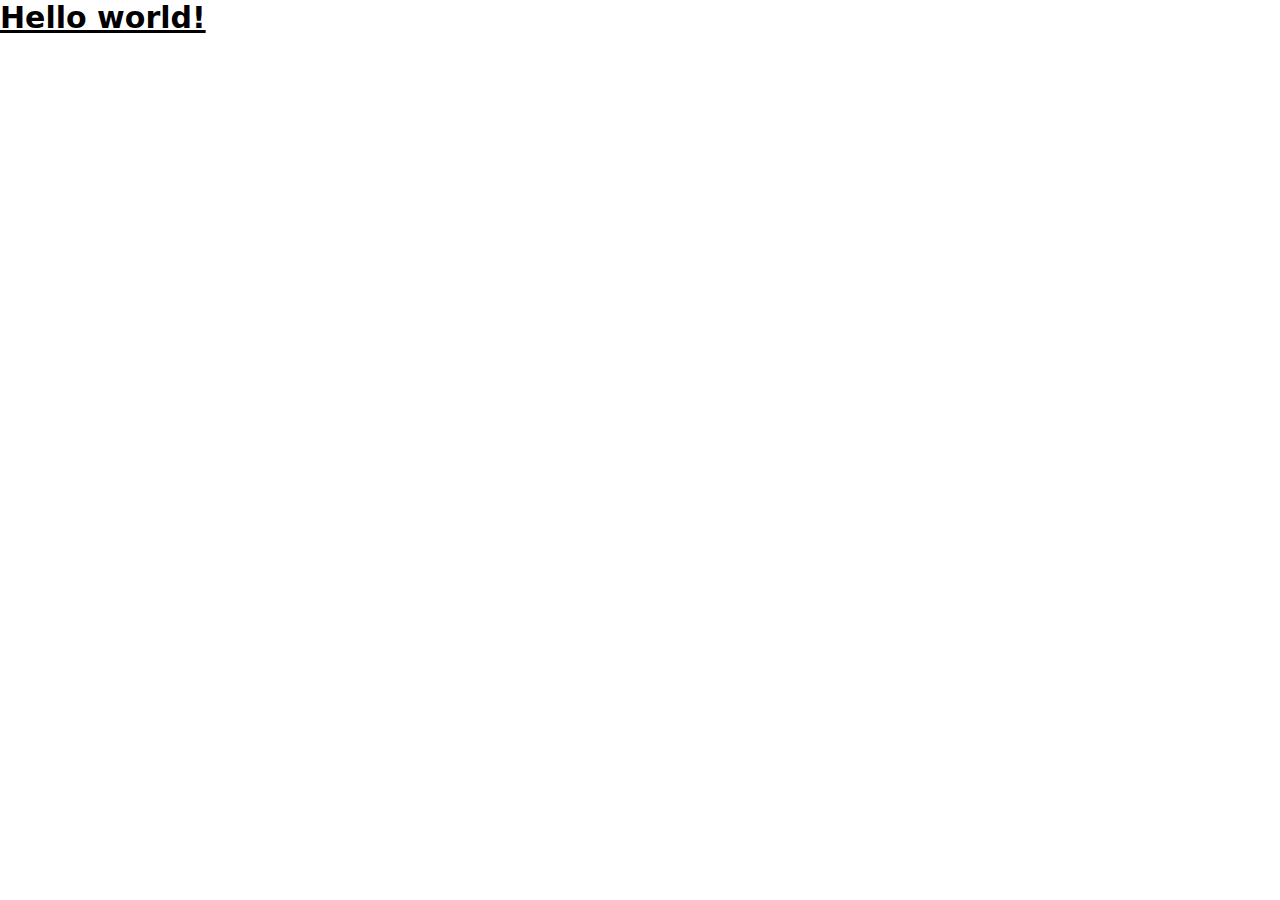
==== src/index.html @ def1df2e "tailwind configurado" ====
<!doctype html>
<html>
<head>
  <meta charset="UTF-8">
  <meta name="viewport" content="width=device-width, initial-scale=1.0">
  <link href="./output.css" rel="stylesheet">
</head>
<body>
  <h1 class="text-3xl font-bold underline">
    Hello world!
  </h1>
</body>
</html>
---- src/output.css ----
*, ::before, ::after {
  --tw-border-spacing-x: 0;
  --tw-border-spacing-y: 0;
  --tw-translate-x: 0;
  --tw-translate-y: 0;
  --tw-rotate: 0;
  --tw-skew-x: 0;
  --tw-skew-y: 0;
  --tw-scale-x: 1;
  --tw-scale-y: 1;
  --tw-pan-x:  ;
  --tw-pan-y:  ;
  --tw-pinch-zoom:  ;
  --tw-scroll-snap-strictness: proximity;
  --tw-gradient-from-position:  ;
  --tw-gradient-via-position:  ;
  --tw-gradient-to-position:  ;
  --tw-ordinal:  ;
  --tw-slashed-zero:  ;
  --tw-numeric-figure:  ;
  --tw-numeric-spacing:  ;
  --tw-numeric-fraction:  ;
  --tw-ring-inset:  ;
  --tw-ring-offset-width: 0px;
  --tw-ring-offset-color: #fff;
  --tw-ring-color: rgb(59 130 246 / 0.5);
  --tw-ring-offset-shadow: 0 0 #0000;
  --tw-ring-shadow: 0 0 #0000;
  --tw-shadow: 0 0 #0000;
  --tw-shadow-colored: 0 0 #0000;
  --tw-blur:  ;
  --tw-brightness:  ;
  --tw-contrast:  ;
  --tw-grayscale:  ;
  --tw-hue-rotate:  ;
  --tw-invert:  ;
  --tw-saturate:  ;
  --tw-sepia:  ;
  --tw-drop-shadow:  ;
  --tw-backdrop-blur:  ;
  --tw-backdrop-brightness:  ;
  --tw-backdrop-contrast:  ;
  --tw-backdrop-grayscale:  ;
  --tw-backdrop-hue-rotate:  ;
  --tw-backdrop-invert:  ;
  --tw-backdrop-opacity:  ;
  --tw-backdrop-saturate:  ;
  --tw-backdrop-sepia:  ;
  --tw-contain-size:  ;
  --tw-contain-layout:  ;
  --tw-contain-paint:  ;
  --tw-contain-style:  ;
}

::backdrop {
  --tw-border-spacing-x: 0;
  --tw-border-spacing-y: 0;
  --tw-translate-x: 0;
  --tw-translate-y: 0;
  --tw-rotate: 0;
  --tw-skew-x: 0;
  --tw-skew-y: 0;
  --tw-scale-x: 1;
  --tw-scale-y: 1;
  --tw-pan-x:  ;
  --tw-pan-y:  ;
  --tw-pinch-zoom:  ;
  --tw-scroll-snap-strictness: proximity;
  --tw-gradient-from-position:  ;
  --tw-gradient-via-position:  ;
  --tw-gradient-to-position:  ;
  --tw-ordinal:  ;
  --tw-slashed-zero:  ;
  --tw-numeric-figure:  ;
  --tw-numeric-spacing:  ;
  --tw-numeric-fraction:  ;
  --tw-ring-inset:  ;
  --tw-ring-offset-width: 0px;
  --tw-ring-offset-color: #fff;
  --tw-ring-color: rgb(59 130 246 / 0.5);
  --tw-ring-offset-shadow: 0 0 #0000;
  --tw-ring-shadow: 0 0 #0000;
  --tw-shadow: 0 0 #0000;
  --tw-shadow-colored: 0 0 #0000;
  --tw-blur:  ;
  --tw-brightness:  ;
  --tw-contrast:  ;
  --tw-grayscale:  ;
  --tw-hue-rotate:  ;
  --tw-invert:  ;
  --tw-saturate:  ;
  --tw-sepia:  ;
  --tw-drop-shadow:  ;
  --tw-backdrop-blur:  ;
  --tw-backdrop-brightness:  ;
  --tw-backdrop-contrast:  ;
  --tw-backdrop-grayscale:  ;
  --tw-backdrop-hue-rotate:  ;
  --tw-backdrop-invert:  ;
  --tw-backdrop-opacity:  ;
  --tw-backdrop-saturate:  ;
  --tw-backdrop-sepia:  ;
  --tw-contain-size:  ;
  --tw-contain-layout:  ;
  --tw-contain-paint:  ;
  --tw-contain-style:  ;
}

/*
! tailwindcss v3.4.13 | MIT License | https://tailwindcss.com
*/

/*
1. Prevent padding and border from affecting element width. (https://github.com/mozdevs/cssremedy/issues/4)
2. Allow adding a border to an element by just adding a border-width. (https://github.com/tailwindcss/tailwindcss/pull/116)
*/

*,
::before,
::after {
  box-sizing: border-box;
  /* 1 */
  border-width: 0;
  /* 2 */
  border-style: solid;
  /* 2 */
  border-color: #e5e7eb;
  /* 2 */
}

::before,
::after {
  --tw-content: '';
}

/*
1. Use a consistent sensible line-height in all browsers.
2. Prevent adjustments of font size after orientation changes in iOS.
3. Use a more readable tab size.
4. Use the user's configured `sans` font-family by default.
5. Use the user's configured `sans` font-feature-settings by default.
6. Use the user's configured `sans` font-variation-settings by default.
7. Disable tap highlights on iOS
*/

html,
:host {
  line-height: 1.5;
  /* 1 */
  -webkit-text-size-adjust: 100%;
  /* 2 */
  -moz-tab-size: 4;
  /* 3 */
  -o-tab-size: 4;
     tab-size: 4;
  /* 3 */
  font-family: ui-sans-serif, system-ui, sans-serif, "Apple Color Emoji", "Segoe UI Emoji", "Segoe UI Symbol", "Noto Color Emoji";
  /* 4 */
  font-feature-settings: normal;
  /* 5 */
  font-variation-settings: normal;
  /* 6 */
  -webkit-tap-highlight-color: transparent;
  /* 7 */
}

/*
1. Remove the margin in all browsers.
2. Inherit line-height from `html` so users can set them as a class directly on the `html` element.
*/

body {
  margin: 0;
  /* 1 */
  line-height: inherit;
  /* 2 */
}

/*
1. Add the correct height in Firefox.
2. Correct the inheritance of border color in Firefox. (https://bugzilla.mozilla.org/show_bug.cgi?id=190655)
3. Ensure horizontal rules are visible by default.
*/

hr {
  height: 0;
  /* 1 */
  color: inherit;
  /* 2 */
  border-top-width: 1px;
  /* 3 */
}

/*
Add the correct text decoration in Chrome, Edge, and Safari.
*/

abbr:where([title]) {
  -webkit-text-decoration: underline dotted;
          text-decoration: underline dotted;
}

/*
Remove the default font size and weight for headings.
*/

h1,
h2,
h3,
h4,
h5,
h6 {
  font-size: inherit;
  font-weight: inherit;
}

/*
Reset links to optimize for opt-in styling instead of opt-out.
*/

a {
  color: inherit;
  text-decoration: inherit;
}

/*
Add the correct font weight in Edge and Safari.
*/

b,
strong {
  font-weight: bolder;
}

/*
1. Use the user's configured `mono` font-family by default.
2. Use the user's configured `mono` font-feature-settings by default.
3. Use the user's configured `mono` font-variation-settings by default.
4. Correct the odd `em` font sizing in all browsers.
*/

code,
kbd,
samp,
pre {
  font-family: ui-monospace, SFMono-Regular, Menlo, Monaco, Consolas, "Liberation Mono", "Courier New", monospace;
  /* 1 */
  font-feature-settings: normal;
  /* 2 */
  font-variation-settings: normal;
  /* 3 */
  font-size: 1em;
  /* 4 */
}

/*
Add the correct font size in all browsers.
*/

small {
  font-size: 80%;
}

/*
Prevent `sub` and `sup` elements from affecting the line height in all browsers.
*/

sub,
sup {
  font-size: 75%;
  line-height: 0;
  position: relative;
  vertical-align: baseline;
}

sub {
  bottom: -0.25em;
}

sup {
  top: -0.5em;
}

/*
1. Remove text indentation from table contents in Chrome and Safari. (https://bugs.chromium.org/p/chromium/issues/detail?id=999088, https://bugs.webkit.org/show_bug.cgi?id=201297)
2. Correct table border color inheritance in all Chrome and Safari. (https://bugs.chromium.org/p/chromium/issues/detail?id=935729, https://bugs.webkit.org/show_bug.cgi?id=195016)
3. Remove gaps between table borders by default.
*/

table {
  text-indent: 0;
  /* 1 */
  border-color: inherit;
  /* 2 */
  border-collapse: collapse;
  /* 3 */
}

/*
1. Change the font styles in all browsers.
2. Remove the margin in Firefox and Safari.
3. Remove default padding in all browsers.
*/

button,
input,
optgroup,
select,
textarea {
  font-family: inherit;
  /* 1 */
  font-feature-settings: inherit;
  /* 1 */
  font-variation-settings: inherit;
  /* 1 */
  font-size: 100%;
  /* 1 */
  font-weight: inherit;
  /* 1 */
  line-height: inherit;
  /* 1 */
  letter-spacing: inherit;
  /* 1 */
  color: inherit;
  /* 1 */
  margin: 0;
  /* 2 */
  padding: 0;
  /* 3 */
}

/*
Remove the inheritance of text transform in Edge and Firefox.
*/

button,
select {
  text-transform: none;
}

/*
1. Correct the inability to style clickable types in iOS and Safari.
2. Remove default button styles.
*/

button,
input:where([type='button']),
input:where([type='reset']),
input:where([type='submit']) {
  -webkit-appearance: button;
  /* 1 */
  background-color: transparent;
  /* 2 */
  background-image: none;
  /* 2 */
}

/*
Use the modern Firefox focus style for all focusable elements.
*/

:-moz-focusring {
  outline: auto;
}

/*
Remove the additional `:invalid` styles in Firefox. (https://github.com/mozilla/gecko-dev/blob/2f9eacd9d3d995c937b4251a5557d95d494c9be1/layout/style/res/forms.css#L728-L737)
*/

:-moz-ui-invalid {
  box-shadow: none;
}

/*
Add the correct vertical alignment in Chrome and Firefox.
*/

progress {
  vertical-align: baseline;
}

/*
Correct the cursor style of increment and decrement buttons in Safari.
*/

::-webkit-inner-spin-button,
::-webkit-outer-spin-button {
  height: auto;
}

/*
1. Correct the odd appearance in Chrome and Safari.
2. Correct the outline style in Safari.
*/

[type='search'] {
  -webkit-appearance: textfield;
  /* 1 */
  outline-offset: -2px;
  /* 2 */
}

/*
Remove the inner padding in Chrome and Safari on macOS.
*/

::-webkit-search-decoration {
  -webkit-appearance: none;
}

/*
1. Correct the inability to style clickable types in iOS and Safari.
2. Change font properties to `inherit` in Safari.
*/

::-webkit-file-upload-button {
  -webkit-appearance: button;
  /* 1 */
  font: inherit;
  /* 2 */
}

/*
Add the correct display in Chrome and Safari.
*/

summary {
  display: list-item;
}

/*
Removes the default spacing and border for appropriate elements.
*/

blockquote,
dl,
dd,
h1,
h2,
h3,
h4,
h5,
h6,
hr,
figure,
p,
pre {
  margin: 0;
}

fieldset {
  margin: 0;
  padding: 0;
}

legend {
  padding: 0;
}

ol,
ul,
menu {
  list-style: none;
  margin: 0;
  padding: 0;
}

/*
Reset default styling for dialogs.
*/

dialog {
  padding: 0;
}

/*
Prevent resizing textareas horizontally by default.
*/

textarea {
  resize: vertical;
}

/*
1. Reset the default placeholder opacity in Firefox. (https://github.com/tailwindlabs/tailwindcss/issues/3300)
2. Set the default placeholder color to the user's configured gray 400 color.
*/

input::-moz-placeholder, textarea::-moz-placeholder {
  opacity: 1;
  /* 1 */
  color: #9ca3af;
  /* 2 */
}

input::placeholder,
textarea::placeholder {
  opacity: 1;
  /* 1 */
  color: #9ca3af;
  /* 2 */
}

/*
Set the default cursor for buttons.
*/

button,
[role="button"] {
  cursor: pointer;
}

/*
Make sure disabled buttons don't get the pointer cursor.
*/

:disabled {
  cursor: default;
}

/*
1. Make replaced elements `display: block` by default. (https://github.com/mozdevs/cssremedy/issues/14)
2. Add `vertical-align: middle` to align replaced elements more sensibly by default. (https://github.com/jensimmons/cssremedy/issues/14#issuecomment-634934210)
   This can trigger a poorly considered lint error in some tools but is included by design.
*/

img,
svg,
video,
canvas,
audio,
iframe,
embed,
object {
  display: block;
  /* 1 */
  vertical-align: middle;
  /* 2 */
}

/*
Constrain images and videos to the parent width and preserve their intrinsic aspect ratio. (https://github.com/mozdevs/cssremedy/issues/14)
*/

img,
video {
  max-width: 100%;
  height: auto;
}

/* Make elements with the HTML hidden attribute stay hidden by default */

[hidden] {
  display: none;
}

.text-3xl {
  font-size: 1.875rem;
  line-height: 2.25rem;
}

.font-bold {
  font-weight: 700;
}

.underline {
  text-decoration-line: underline;
}
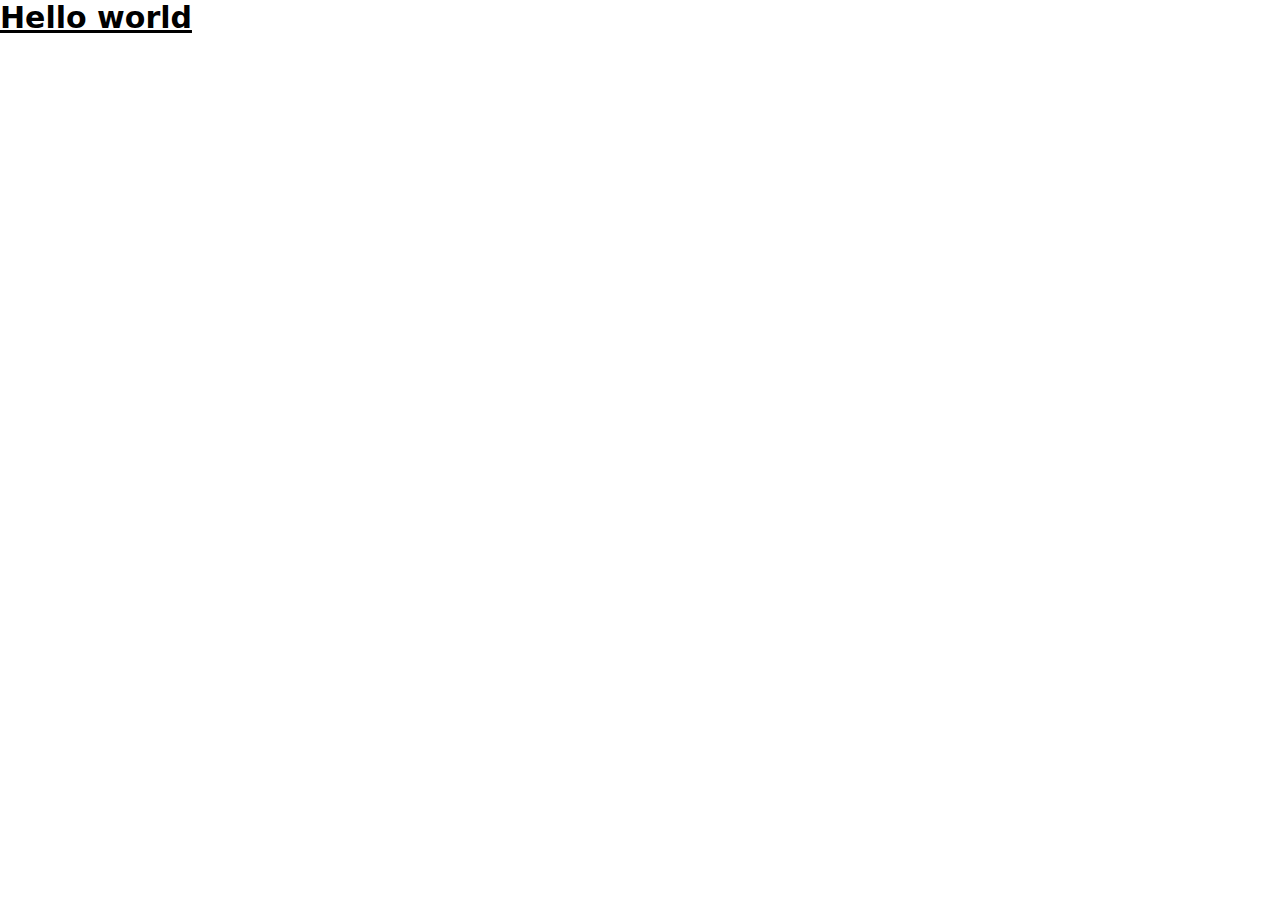
==== commit 865d13f5: "a" ====
--- a/src/index.html
+++ b/src/index.html
@@ -7,7 +7,7 @@
 </head>
 <body>
   <h1 class="text-3xl font-bold underline">
-    Hello world!
+    Hello world
   </h1>
 </body>
 </html>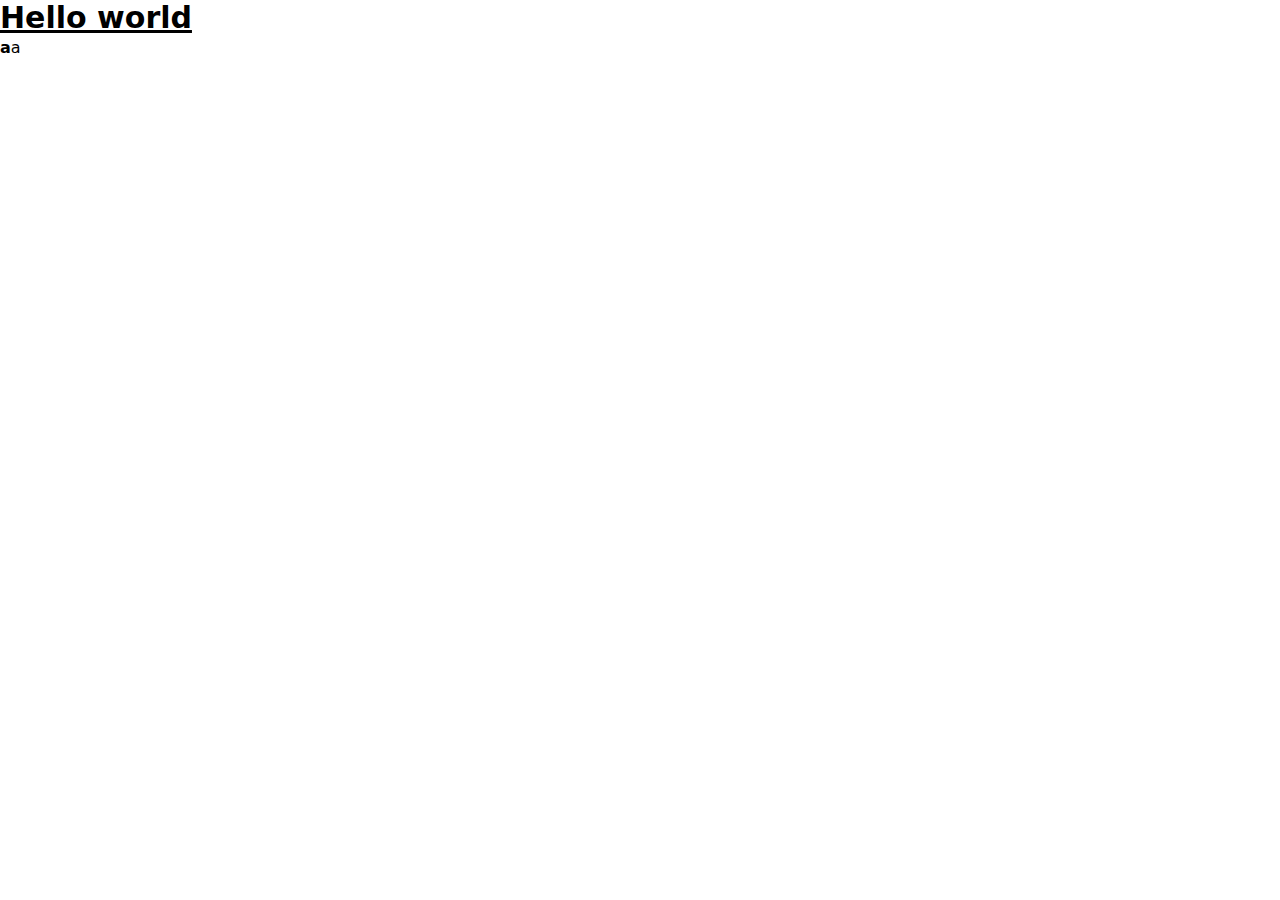
==== commit d9d150d1: "ajustes" ====
--- a/src/index.html
+++ b/src/index.html
@@ -9,5 +9,9 @@
   <h1 class="text-3xl font-bold underline">
     Hello world
   </h1>
+  <div class="flex">
+    <div class="font-bold">a</div> 
+    <div class="">a</div>
+  </div>
 </body>
 </html>--- a/src/output.css
+++ b/src/output.css
@@ -554,6 +554,10 @@
   display: none;
 }
 
+.flex {
+  display: flex;
+}
+
 .text-3xl {
   font-size: 1.875rem;
   line-height: 2.25rem;
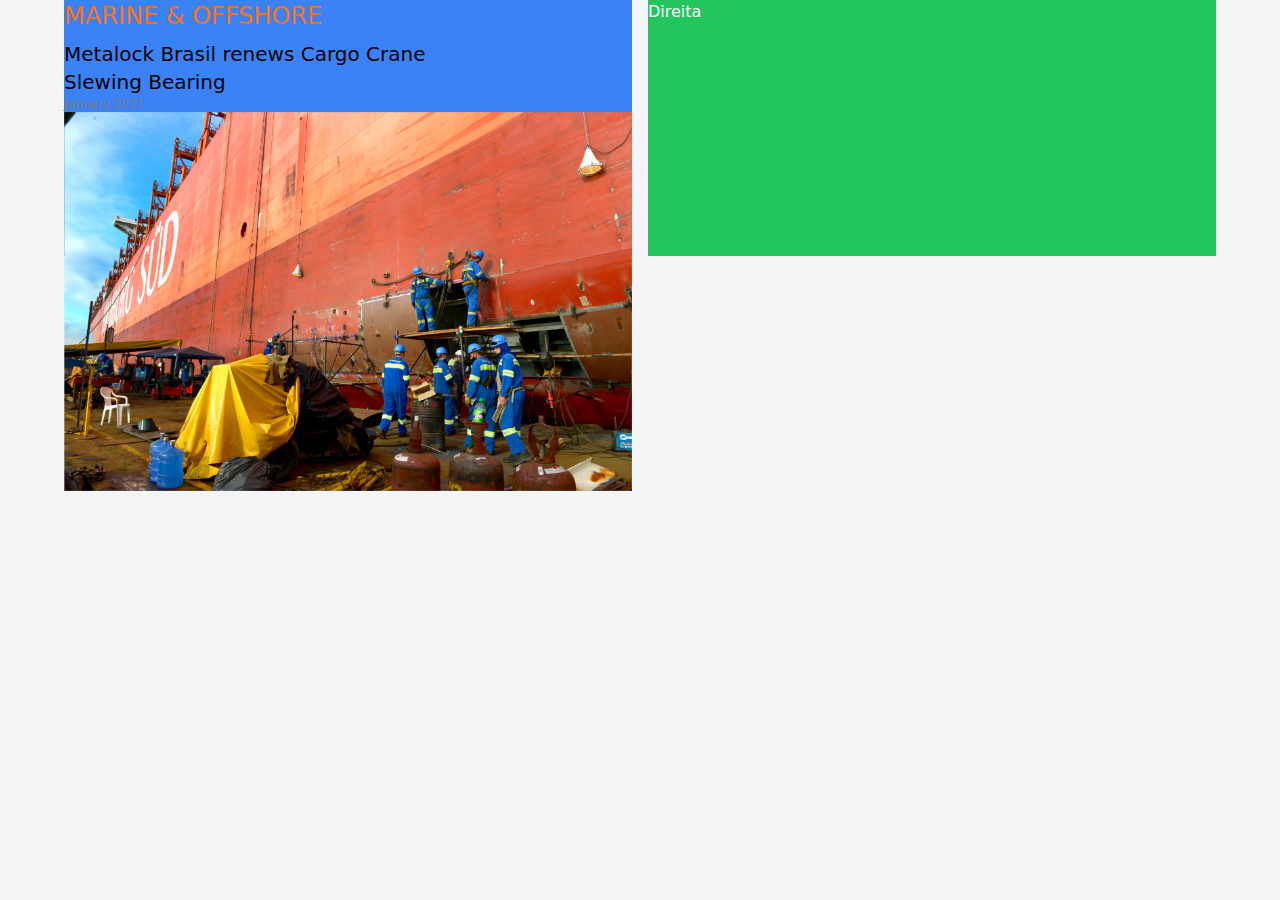
==== commit 160b62da: "componentes" ====
--- a/src/index.html
+++ b/src/index.html
@@ -5,13 +5,19 @@
   <meta name="viewport" content="width=device-width, initial-scale=1.0">
   <link href="./output.css" rel="stylesheet">
 </head>
-<body>
-  <h1 class="text-3xl font-bold underline">
-    Hello world
-  </h1>
-  <div class="flex">
-    <div class="font-bold">a</div> 
-    <div class="">a</div>
+<body class="h-screen flex justify-center bg-gray-100">
+  <div class="grid grid-cols-2 w-full max-w-6xl gap-4">
+      <!-- Div da esquerda -->
+      <div class="bg-blue-500 h-64">
+          <h1 class="text-laranja pb-2 text-2xl font-AKZI">MARINE & OFFSHORE</h1>
+          <h2 class="text-xl">Metalock Brasil renews Cargo Crane <br> Slewing Bearing</h2>
+          <p class="text-xs text-cinza">January 2021</p>
+          <img src="img/home-marine.png" class="w-full" alt="">
+      </div>
+      <!-- Div da direita -->
+      <div class="bg-green-500 h-64">
+          <p class="text-white">Direita</p>
+      </div>
   </div>
 </body>
 </html>--- a/src/output.css
+++ b/src/output.css
@@ -115,6 +115,13 @@
 2. Allow adding a border to an element by just adding a border-width. (https://github.com/tailwindcss/tailwindcss/pull/116)
 */
 
+@font-face {
+  font-family: 'AKZI';
+  src: url('src/fonts/fonnts.com-Akzidenz_Grotesk_Roman.ttf') format('truetype');
+  font-weight: normal;
+  font-style: normal;
+}
+
 *,
 ::before,
 ::after {
@@ -558,15 +565,83 @@
   display: flex;
 }
 
-.text-3xl {
-  font-size: 1.875rem;
-  line-height: 2.25rem;
-}
-
-.font-bold {
-  font-weight: 700;
-}
-
-.underline {
-  text-decoration-line: underline;
+.grid {
+  display: grid;
+}
+
+.h-64 {
+  height: 16rem;
+}
+
+.h-screen {
+  height: 100vh;
+}
+
+.w-full {
+  width: 100%;
+}
+
+.max-w-6xl {
+  max-width: 72rem;
+}
+
+.grid-cols-2 {
+  grid-template-columns: repeat(2, minmax(0, 1fr));
+}
+
+.justify-center {
+  justify-content: center;
+}
+
+.gap-4 {
+  gap: 1rem;
+}
+
+.bg-blue-500 {
+  --tw-bg-opacity: 1;
+  background-color: rgb(59 130 246 / var(--tw-bg-opacity));
+}
+
+.bg-gray-100 {
+  --tw-bg-opacity: 1;
+  background-color: rgb(243 244 246 / var(--tw-bg-opacity));
+}
+
+.bg-green-500 {
+  --tw-bg-opacity: 1;
+  background-color: rgb(34 197 94 / var(--tw-bg-opacity));
+}
+
+.pb-2 {
+  padding-bottom: 0.5rem;
+}
+
+.text-2xl {
+  font-size: 1.5rem;
+  line-height: 2rem;
+}
+
+.text-xl {
+  font-size: 1.25rem;
+  line-height: 1.75rem;
+}
+
+.text-xs {
+  font-size: 0.75rem;
+  line-height: 1rem;
+}
+
+.text-cinza {
+  --tw-text-opacity: 1;
+  color: rgb(124 123 123 / var(--tw-text-opacity));
+}
+
+.text-laranja {
+  --tw-text-opacity: 1;
+  color: rgb(255 113 16 / var(--tw-text-opacity));
+}
+
+.text-white {
+  --tw-text-opacity: 1;
+  color: rgb(255 255 255 / var(--tw-text-opacity));
 }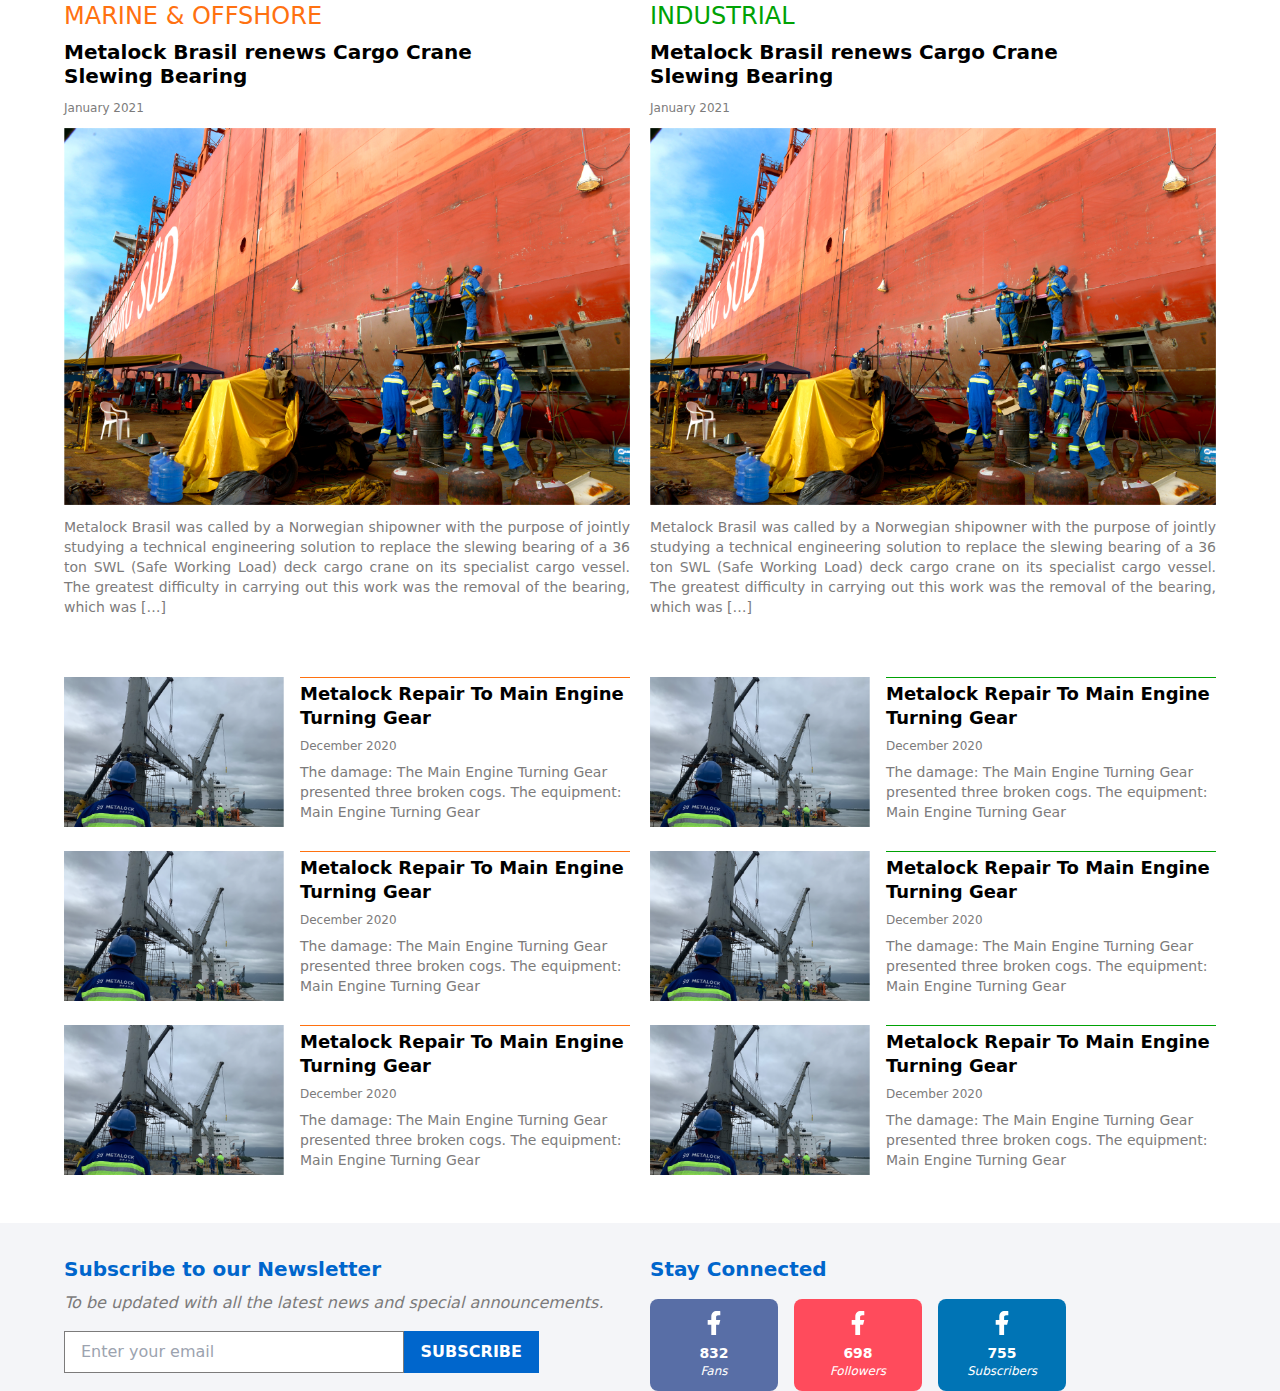
==== commit 7e5b2629: "Home" ====
--- a/src/index.html
+++ b/src/index.html
@@ -5,19 +5,141 @@
   <meta name="viewport" content="width=device-width, initial-scale=1.0">
   <link href="./output.css" rel="stylesheet">
 </head>
-<body class="h-screen flex justify-center bg-gray-100">
-  <div class="grid grid-cols-2 w-full max-w-6xl gap-4">
+<body>
+  
+  <!--Posts Destacados-->
+  <section class="flex justify-center">
+  <div class="grid grid-cols-2 w-full max-w-6xl gap-5">
       <!-- Div da esquerda -->
-      <div class="bg-blue-500 h-64">
-          <h1 class="text-laranja pb-2 text-2xl font-AKZI">MARINE & OFFSHORE</h1>
-          <h2 class="text-xl">Metalock Brasil renews Cargo Crane <br> Slewing Bearing</h2>
-          <p class="text-xs text-cinza">January 2021</p>
-          <img src="img/home-marine.png" class="w-full" alt="">
+      <div class="">
+          <h1 class="text-laranja pb-2 text-2xl font-medium font-AKZI">MARINE & OFFSHORE</h1>
+          <h2 class="text-xl leading-6 pb-1 font-bold">Metalock Brasil renews Cargo Crane <br> Slewing Bearing</h2>
+          <sub class="text-cinza">January 2021</sub>
+          <img src="img/home-marine.png" class="w-full pb-3 pt-3" alt="">
+          <p class="text-sm text-cinza pb-3 text-justify">Metalock Brasil was called by a Norwegian shipowner with the purpose of jointly studying a technical engineering solution to replace the slewing bearing of a 36 ton SWL (Safe Working Load) deck cargo crane on its specialist cargo vessel. The greatest difficulty in carrying out this work was the removal of the bearing, which was […]</p>
       </div>
       <!-- Div da direita -->
-      <div class="bg-green-500 h-64">
-          <p class="text-white">Direita</p>
+      <div class="">
+        <h1 class="text-verde pb-2 text-2xl font-medium font-AKZI">INDUSTRIAL</h1>
+        <h2 class="text-xl leading-6 pb-1 font-bold">Metalock Brasil renews Cargo Crane <br> Slewing Bearing</h2>
+        <sub class="text-cinza">January 2021</sub>
+        <img src="img/home-marine.png" class="w-full pb-3 pt-3" alt="">
+        <p class="text-sm text-cinza pb-3 text-justify">Metalock Brasil was called by a Norwegian shipowner with the purpose of jointly studying a technical engineering solution to replace the slewing bearing of a 36 ton SWL (Safe Working Load) deck cargo crane on its specialist cargo vessel. The greatest difficulty in carrying out this work was the removal of the bearing, which was […]</p>
       </div>
   </div>
+  </section>
+
+  <!-- Posts -->
+  <section class="flex justify-center mt-12">
+    <div class="grid grid-cols-2 w-full max-w-6xl gap-5">
+      <!-- Coluna Esquerda -->
+      <div class="space-y-6">
+        <!-- Post 1 -->
+        <div class="flex">
+          <img src="img/home-reapir.png" alt="Repair To Main Engine Turning Gear" class="w-[40%] h-[150px] object-cover">
+          <div class="w-[60%] ml-4 border-t border-laranja">
+            <p class="text-lg leading-6 font-bold pt-1">Metalock Repair To Main Engine Turning Gear</p>
+            <sub class="text-cinza">December 2020</sub>
+            <p class="text-cinza pt-2 text-sm	 leading-4.5">The damage: The Main Engine Turning Gear presented three broken cogs. The equipment: Main Engine Turning Gear</p>
+          </div>
+        </div>
+        <!-- Post 2 -->
+        <div class="flex">
+          <img src="img/home-reapir.png" alt="Repair To Main Engine Turning Gear" class="w-[40%] h-[150px] object-cover">
+          <div class="w-[60%] ml-4 border-t border-laranja">
+            <p class="text-lg leading-6 font-bold pt-1">Metalock Repair To Main Engine Turning Gear</p>
+            <sub class="text-cinza">December 2020</sub>
+            <p class="text-cinza pt-2 text-sm	 leading-4.5">The damage: The Main Engine Turning Gear presented three broken cogs. The equipment: Main Engine Turning Gear</p>
+          </div>
+        </div>
+        <!-- Post 3 -->
+        <div class="flex">
+          <img src="img/home-reapir.png" alt="Repair To Main Engine Turning Gear" class="w-[40%] h-[150px] object-cover">
+          <div class="w-[60%] ml-4 border-t border-laranja">
+            <p class="text-lg leading-6 font-bold pt-1">Metalock Repair To Main Engine Turning Gear</p>
+            <sub class="text-cinza">December 2020</sub>
+            <p class="text-cinza pt-2 text-sm	 leading-4.5">The damage: The Main Engine Turning Gear presented three broken cogs. The equipment: Main Engine Turning Gear</p>
+          </div>
+        </div>
+      </div>
+    
+      <!-- Coluna Direita -->
+      <div class="space-y-6">
+        <!-- Post 4 -->
+        <div class="flex">
+          <img src="img/home-reapir.png" alt="Repair To Main Engine Turning Gear" class="w-[40%] h-[150px] object-cover">
+          <div class="w-[60%] ml-4 border-t border-verde">
+            <p class="text-lg leading-6 font-bold pt-1">Metalock Repair To Main Engine Turning Gear</p>
+            <sub class="text-cinza">December 2020</sub>
+            <p class="text-cinza pt-2 text-sm	 leading-4.5">The damage: The Main Engine Turning Gear presented three broken cogs. The equipment: Main Engine Turning Gear</p>
+          </div>
+        </div>
+        <!-- Post 5 -->
+        <div class="flex">
+          <img src="img/home-reapir.png" alt="Repair To Main Engine Turning Gear" class="w-[40%] h-[150px] object-cover">
+          <div class="w-[60%] ml-4 border-t border-verde">
+            <p class="text-lg leading-6 font-bold pt-1">Metalock Repair To Main Engine Turning Gear</p>
+            <sub class="text-cinza">December 2020</sub>
+            <p class="text-cinza pt-2 text-sm	 leading-4.5">The damage: The Main Engine Turning Gear presented three broken cogs. The equipment: Main Engine Turning Gear</p>
+          </div>
+        </div>
+        <!-- Post 6 -->
+        <div class="flex">
+          <img src="img/home-reapir.png" alt="Repair To Main Engine Turning Gear" class="w-[40%] h-[150px] object-cover">
+          <div class="w-[60%] ml-4 border-t border-verde">
+            <p class="text-lg leading-6 font-bold pt-1">Metalock Repair To Main Engine Turning Gear</p>
+            <sub class="text-cinza">December 2020</sub>
+            <p class="text-cinza pt-2 text-sm	 leading-4.5">The damage: The Main Engine Turning Gear presented three broken cogs. The equipment: Main Engine Turning Gear</p>
+          </div>
+        </div>
+      </div>
+    </div>
+  </section>
+
+  <!-- Footer -->
+  <section class="bg-cinzaclaro flex justify-center mt-12 pt-8">
+    <div class="grid grid-cols-2 w-full max-w-6xl gap-5">
+      <!-- Subscribe -->
+      <div>
+         <p class="text-azul text-xl font-semibold">Subscribe to our Newsletter</p>
+         <p class="text-cinza pt-2 text-base leading-4.5 pb-4 italic ">To be updated with all the latest news and special announcements.</p>
+        <div class="flex items-center">
+          <input type="email" placeholder="Enter your email" class="w-[60%] px-4 py-2 border border-cinza focus:outline-none  ">
+          <button type="submit" class="bg-azul border border-azul px-4 py-2 text-white uppercase font-bold ease-in duration-300 hover:bg-white hover:text-azul">
+            subscribe
+          </button>
+        </div>
+      </div>
+      <!-- Social Media-->
+      <div>
+        <p class="text-azul text-xl font-semibold">Stay Connected</p>
+        <div class="flex gap-4">
+          <!--Button Facebook-->
+          <div class="mt-4 bg-[#586ea6] text-white py-3 rounded-lg w-32 flex flex-col items-center justify-center">
+            <img src="img/icons/facebook.svg" alt="Facebook" class="w-6 h-6">
+            <p class="text-sm font-bold mt-2">832</p>
+            <p class="text-xs italic">Fans</p>
+          </div>      
+          <!--Button Instagram-->
+          <div class="mt-4 bg-[#ff4b5c] text-white py-3 rounded-lg w-32 flex flex-col items-center justify-center">
+            <img src="img/icons/facebook.svg" alt="Facebook" class="w-6 h-6">
+            <p class="text-sm font-bold mt-2">698</p>
+            <p class="text-xs italic">Followers</p>
+          </div>
+          <!--Button Linkedin-->
+          <div class="mt-4 bg-[#0074b5] text-white py-3 rounded-lg w-32 flex flex-col items-center justify-center">
+            <img src="img/icons/facebook.svg" alt="Facebook" class="w-6 h-6">
+            <p class="text-sm font-bold mt-2">755</p>
+            <p class="text-xs italic">Subscribers</p>
+          </div>
+        </div>
+      </div>
+    </div>
+  </section>
+  <section class="bg-cinzaclaro flex justify-center">
+    <div class="grid grid-cols-2 w-full max-w-6xl gap-5">
+      
+    </div>
+  </section>
 </body>
 </html>--- a/src/output.css
+++ b/src/output.css
@@ -115,13 +115,6 @@
 2. Allow adding a border to an element by just adding a border-width. (https://github.com/tailwindcss/tailwindcss/pull/116)
 */
 
-@font-face {
-  font-family: 'AKZI';
-  src: url('src/fonts/fonnts.com-Akzidenz_Grotesk_Roman.ttf') format('truetype');
-  font-weight: normal;
-  font-style: normal;
-}
-
 *,
 ::before,
 ::after {
@@ -561,6 +554,30 @@
   display: none;
 }
 
+.ml-1 {
+  margin-left: 0.25rem;
+}
+
+.ml-4 {
+  margin-left: 1rem;
+}
+
+.mr-2 {
+  margin-right: 0.5rem;
+}
+
+.mt-12 {
+  margin-top: 3rem;
+}
+
+.mt-2 {
+  margin-top: 0.5rem;
+}
+
+.mt-4 {
+  margin-top: 1rem;
+}
+
 .flex {
   display: flex;
 }
@@ -569,18 +586,58 @@
   display: grid;
 }
 
-.h-64 {
-  height: 16rem;
-}
-
-.h-screen {
-  height: 100vh;
+.h-6 {
+  height: 1.5rem;
+}
+
+.h-\[150px\] {
+  height: 150px;
+}
+
+.w-2 {
+  width: 0.5rem;
+}
+
+.w-\[40\%\] {
+  width: 40%;
+}
+
+.w-\[60\%\] {
+  width: 60%;
 }
 
 .w-full {
   width: 100%;
 }
 
+.w-3 {
+  width: 0.75rem;
+}
+
+.w-6 {
+  width: 1.5rem;
+}
+
+.w-4 {
+  width: 1rem;
+}
+
+.w-20 {
+  width: 5rem;
+}
+
+.w-40 {
+  width: 10rem;
+}
+
+.w-32 {
+  width: 8rem;
+}
+
+.w-36 {
+  width: 9rem;
+}
+
 .max-w-6xl {
   max-width: 72rem;
 }
@@ -589,31 +646,194 @@
   grid-template-columns: repeat(2, minmax(0, 1fr));
 }
 
+.flex-col {
+  flex-direction: column;
+}
+
+.items-center {
+  align-items: center;
+}
+
 .justify-center {
   justify-content: center;
 }
 
+.gap-5 {
+  gap: 1.25rem;
+}
+
+.gap-6 {
+  gap: 1.5rem;
+}
+
 .gap-4 {
   gap: 1rem;
 }
 
-.bg-blue-500 {
+.space-y-6 > :not([hidden]) ~ :not([hidden]) {
+  --tw-space-y-reverse: 0;
+  margin-top: calc(1.5rem * calc(1 - var(--tw-space-y-reverse)));
+  margin-bottom: calc(1.5rem * var(--tw-space-y-reverse));
+}
+
+.rounded-lg {
+  border-radius: 0.5rem;
+}
+
+.border {
+  border-width: 1px;
+}
+
+.border-t {
+  border-top-width: 1px;
+}
+
+.border-azul {
+  --tw-border-opacity: 1;
+  border-color: rgb(0 102 204 / var(--tw-border-opacity));
+}
+
+.border-cinza {
+  --tw-border-opacity: 1;
+  border-color: rgb(124 123 123 / var(--tw-border-opacity));
+}
+
+.border-laranja {
+  --tw-border-opacity: 1;
+  border-color: rgb(255 113 16 / var(--tw-border-opacity));
+}
+
+.border-verde {
+  --tw-border-opacity: 1;
+  border-color: rgb(0 162 4 / var(--tw-border-opacity));
+}
+
+.bg-azul {
   --tw-bg-opacity: 1;
-  background-color: rgb(59 130 246 / var(--tw-bg-opacity));
-}
-
-.bg-gray-100 {
+  background-color: rgb(0 102 204 / var(--tw-bg-opacity));
+}
+
+.bg-cinzaclaro {
   --tw-bg-opacity: 1;
-  background-color: rgb(243 244 246 / var(--tw-bg-opacity));
-}
-
-.bg-green-500 {
+  background-color: rgb(244 245 248 / var(--tw-bg-opacity));
+}
+
+.bg-\[\#ff4b5c\] {
   --tw-bg-opacity: 1;
-  background-color: rgb(34 197 94 / var(--tw-bg-opacity));
+  background-color: rgb(255 75 92 / var(--tw-bg-opacity));
+}
+
+.bg-\[\#586ea6\] {
+  --tw-bg-opacity: 1;
+  background-color: rgb(88 110 166 / var(--tw-bg-opacity));
+}
+
+.bg-\[\#0074b5\] {
+  --tw-bg-opacity: 1;
+  background-color: rgb(0 116 181 / var(--tw-bg-opacity));
+}
+
+.object-cover {
+  -o-object-fit: cover;
+     object-fit: cover;
+}
+
+.p-2 {
+  padding: 0.5rem;
+}
+
+.px-4 {
+  padding-left: 1rem;
+  padding-right: 1rem;
+}
+
+.py-2 {
+  padding-top: 0.5rem;
+  padding-bottom: 0.5rem;
+}
+
+.px-6 {
+  padding-left: 1.5rem;
+  padding-right: 1.5rem;
+}
+
+.px-8 {
+  padding-left: 2rem;
+  padding-right: 2rem;
+}
+
+.px-10 {
+  padding-left: 2.5rem;
+  padding-right: 2.5rem;
+}
+
+.px-12 {
+  padding-left: 3rem;
+  padding-right: 3rem;
+}
+
+.px-14 {
+  padding-left: 3.5rem;
+  padding-right: 3.5rem;
+}
+
+.py-6 {
+  padding-top: 1.5rem;
+  padding-bottom: 1.5rem;
+}
+
+.py-4 {
+  padding-top: 1rem;
+  padding-bottom: 1rem;
+}
+
+.py-3 {
+  padding-top: 0.75rem;
+  padding-bottom: 0.75rem;
+}
+
+.pb-1 {
+  padding-bottom: 0.25rem;
 }
 
 .pb-2 {
   padding-bottom: 0.5rem;
+}
+
+.pb-3 {
+  padding-bottom: 0.75rem;
+}
+
+.pb-4 {
+  padding-bottom: 1rem;
+}
+
+.pt-1 {
+  padding-top: 0.25rem;
+}
+
+.pt-2 {
+  padding-top: 0.5rem;
+}
+
+.pt-3 {
+  padding-top: 0.75rem;
+}
+
+.pt-8 {
+  padding-top: 2rem;
+}
+
+.pt-4 {
+  padding-top: 1rem;
+}
+
+.text-center {
+  text-align: center;
+}
+
+.text-justify {
+  text-align: justify;
 }
 
 .text-2xl {
@@ -621,6 +841,21 @@
   line-height: 2rem;
 }
 
+.text-base {
+  font-size: 1rem;
+  line-height: 1.5rem;
+}
+
+.text-lg {
+  font-size: 1.125rem;
+  line-height: 1.75rem;
+}
+
+.text-sm {
+  font-size: 0.875rem;
+  line-height: 1.25rem;
+}
+
 .text-xl {
   font-size: 1.25rem;
   line-height: 1.75rem;
@@ -631,6 +866,35 @@
   line-height: 1rem;
 }
 
+.font-bold {
+  font-weight: 700;
+}
+
+.font-medium {
+  font-weight: 500;
+}
+
+.font-semibold {
+  font-weight: 600;
+}
+
+.uppercase {
+  text-transform: uppercase;
+}
+
+.italic {
+  font-style: italic;
+}
+
+.leading-6 {
+  line-height: 1.5rem;
+}
+
+.text-azul {
+  --tw-text-opacity: 1;
+  color: rgb(0 102 204 / var(--tw-text-opacity));
+}
+
 .text-cinza {
   --tw-text-opacity: 1;
   color: rgb(124 123 123 / var(--tw-text-opacity));
@@ -641,7 +905,35 @@
   color: rgb(255 113 16 / var(--tw-text-opacity));
 }
 
+.text-verde {
+  --tw-text-opacity: 1;
+  color: rgb(0 162 4 / var(--tw-text-opacity));
+}
+
 .text-white {
   --tw-text-opacity: 1;
   color: rgb(255 255 255 / var(--tw-text-opacity));
+}
+
+.duration-300 {
+  transition-duration: 300ms;
+}
+
+.ease-in {
+  transition-timing-function: cubic-bezier(0.4, 0, 1, 1);
+}
+
+.hover\:bg-white:hover {
+  --tw-bg-opacity: 1;
+  background-color: rgb(255 255 255 / var(--tw-bg-opacity));
+}
+
+.hover\:text-azul:hover {
+  --tw-text-opacity: 1;
+  color: rgb(0 102 204 / var(--tw-text-opacity));
+}
+
+.focus\:outline-none:focus {
+  outline: 2px solid transparent;
+  outline-offset: 2px;
 }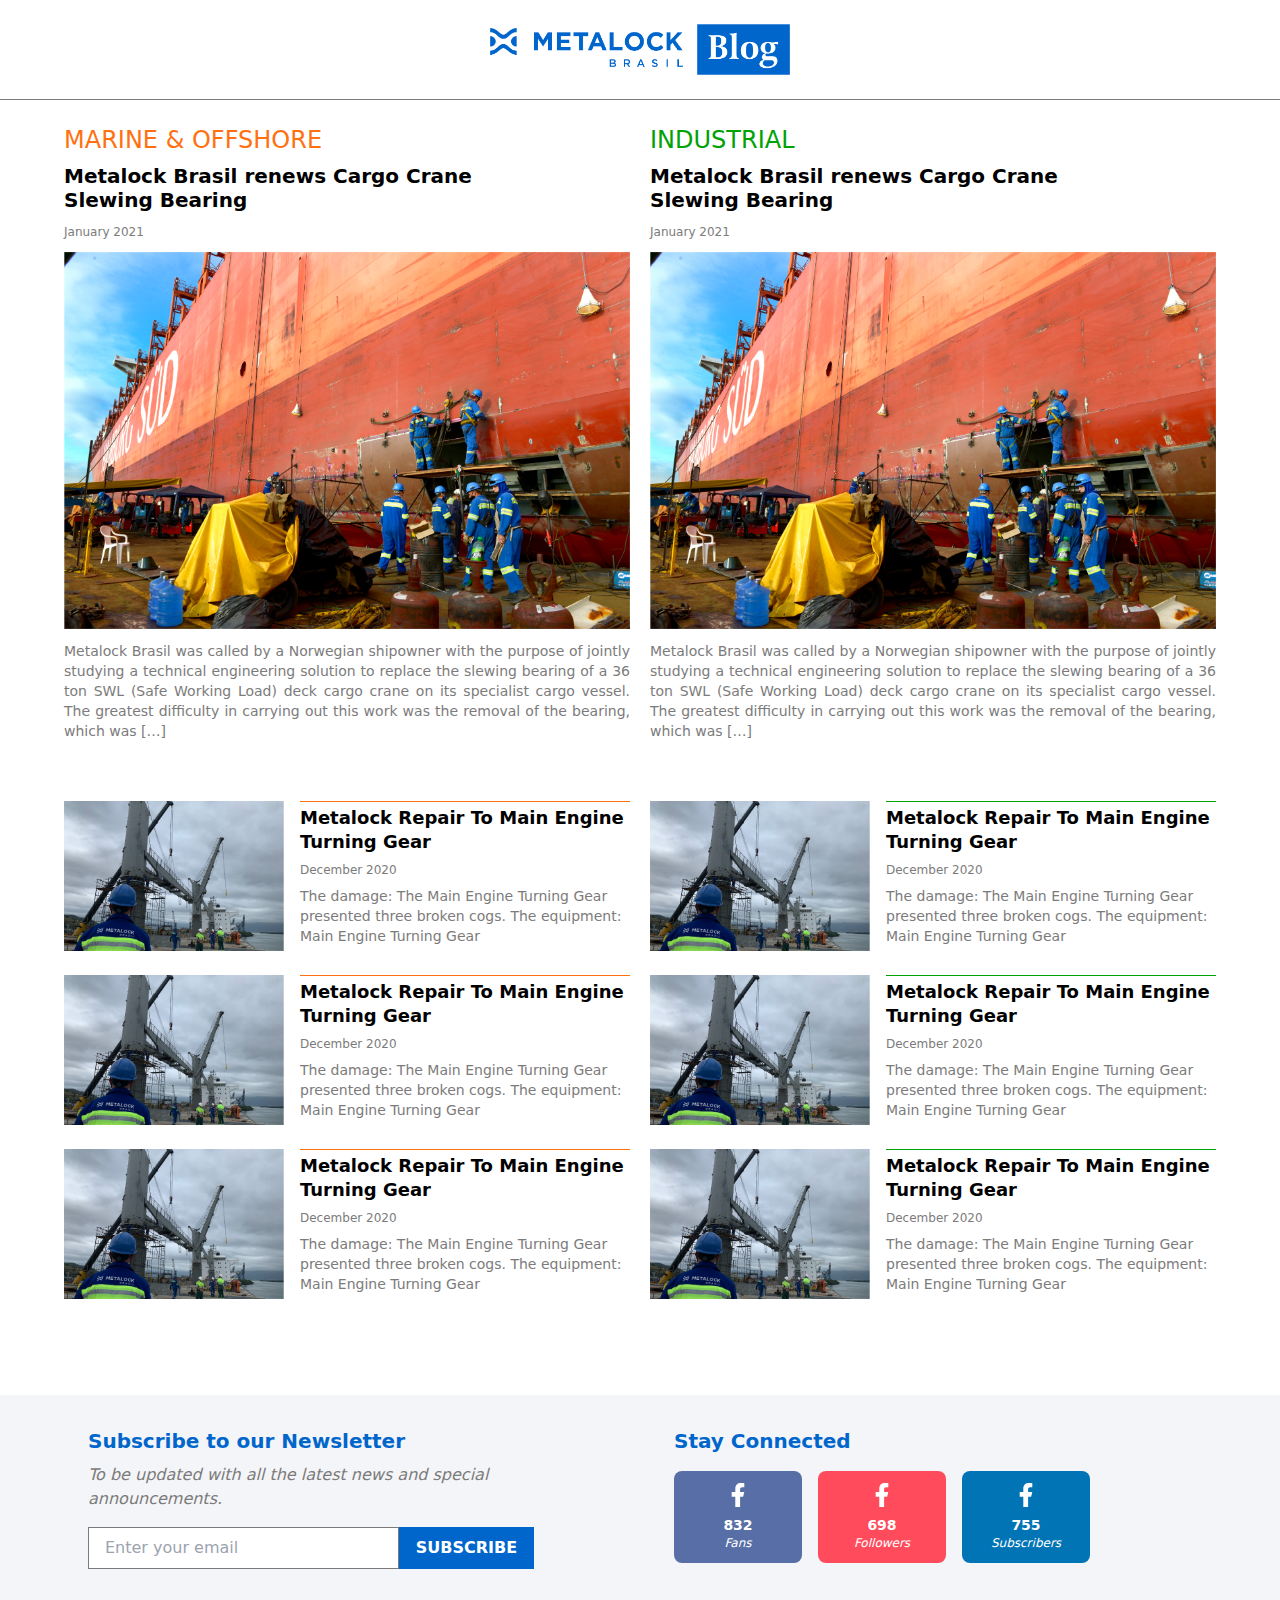
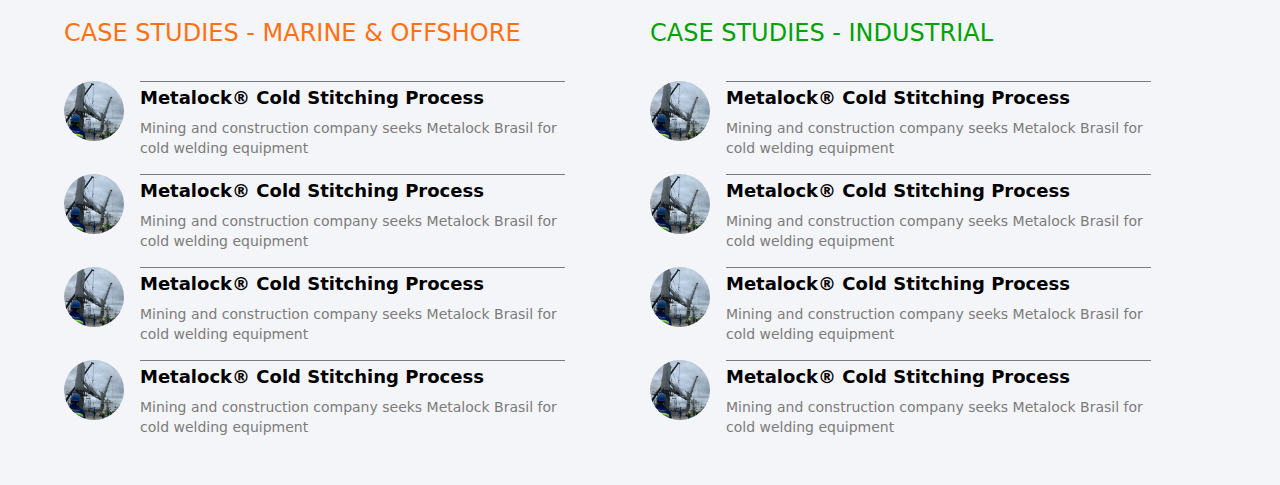
==== commit ae7a0e47: "seeAll" ====
--- a/src/index.html
+++ b/src/index.html
@@ -6,18 +6,25 @@
   <link href="./output.css" rel="stylesheet">
 </head>
 <body>
+  <header class="w-full">
+    <div class="border-b border-cinza py-6 w-full flex  justify-center mb-6">
+      <img src="img/logo-metalock.png" alt="Logo Metalock" class="w-[300px]">
+    </div>
+  </header>
   
   <!--Posts Destacados-->
-  <section class="flex justify-center">
-  <div class="grid grid-cols-2 w-full max-w-6xl gap-5">
+  <section class="mx-6 md:mx-0 block md:flex justify-center">
+    <div class="grid grid-cols-1 md:grid-cols-2 w-full max-w-6xl gap-5">
       <!-- Div da esquerda -->
-      <div class="">
+      <a href="news.html">
+        <div class="">
           <h1 class="text-laranja pb-2 text-2xl font-medium font-AKZI">MARINE & OFFSHORE</h1>
           <h2 class="text-xl leading-6 pb-1 font-bold">Metalock Brasil renews Cargo Crane <br> Slewing Bearing</h2>
           <sub class="text-cinza">January 2021</sub>
           <img src="img/home-marine.png" class="w-full pb-3 pt-3" alt="">
           <p class="text-sm text-cinza pb-3 text-justify">Metalock Brasil was called by a Norwegian shipowner with the purpose of jointly studying a technical engineering solution to replace the slewing bearing of a 36 ton SWL (Safe Working Load) deck cargo crane on its specialist cargo vessel. The greatest difficulty in carrying out this work was the removal of the bearing, which was […]</p>
-      </div>
+        </div>
+      </a>
       <!-- Div da direita -->
       <div class="">
         <h1 class="text-verde pb-2 text-2xl font-medium font-AKZI">INDUSTRIAL</h1>
@@ -26,108 +33,110 @@
         <img src="img/home-marine.png" class="w-full pb-3 pt-3" alt="">
         <p class="text-sm text-cinza pb-3 text-justify">Metalock Brasil was called by a Norwegian shipowner with the purpose of jointly studying a technical engineering solution to replace the slewing bearing of a 36 ton SWL (Safe Working Load) deck cargo crane on its specialist cargo vessel. The greatest difficulty in carrying out this work was the removal of the bearing, which was […]</p>
       </div>
+    </div>
+  </section>
+  
+
+<!-- Posts -->
+<section class="mx-6 md:mx-0 flex justify-center mt-12">
+  <div class="grid grid-cols-1 md:grid-cols-2 w-full max-w-6xl gap-5">
+    <!-- Coluna Esquerda -->
+    <div class="space-y-6 mb-12 md:md-0">
+      <!-- Post 1 -->
+      <div class="flex">
+        <img src="img/home-reapir.png" alt="Repair To Main Engine Turning Gear" class="w-[40%] h-[150px] object-cover">
+        <div class="w-[60%] ml-4 border-t border-laranja">
+          <p class="text-lg leading-6 font-bold pt-1">Metalock Repair To Main Engine Turning Gear</p>
+          <sub class="text-cinza">December 2020</sub>
+          <p class="text-cinza pt-2 text-sm leading-4.5">The damage: The Main Engine Turning Gear presented three broken cogs. The equipment: Main Engine Turning Gear</p>
+        </div>
+      </div>
+      <!-- Post 2 -->
+      <div class="flex">
+        <img src="img/home-reapir.png" alt="Repair To Main Engine Turning Gear" class="w-[40%] h-[150px] object-cover">
+        <div class="w-[60%] ml-4 border-t border-laranja">
+          <p class="text-lg leading-6 font-bold pt-1">Metalock Repair To Main Engine Turning Gear</p>
+          <sub class="text-cinza">December 2020</sub>
+          <p class="text-cinza pt-2 text-sm leading-4.5">The damage: The Main Engine Turning Gear presented three broken cogs. The equipment: Main Engine Turning Gear</p>
+        </div>
+      </div>
+      <!-- Post 3 -->
+      <div class="flex">
+        <img src="img/home-reapir.png" alt="Repair To Main Engine Turning Gear" class="w-[40%] h-[150px] object-cover">
+        <div class="w-[60%] ml-4 border-t border-laranja">
+          <p class="text-lg leading-6 font-bold pt-1">Metalock Repair To Main Engine Turning Gear</p>
+          <sub class="text-cinza">December 2020</sub>
+          <p class="text-cinza pt-2 text-sm leading-4.5">The damage: The Main Engine Turning Gear presented three broken cogs. The equipment: Main Engine Turning Gear</p>
+        </div>
+      </div>
+    </div>
+
+    <!-- Coluna Direita -->
+    <div class="space-y-6">
+      <!-- Post 4 -->
+      <div class="flex">
+        <img src="img/home-reapir.png" alt="Repair To Main Engine Turning Gear" class="w-[40%] h-[150px] object-cover">
+        <div class="w-[60%] ml-4 border-t border-verde">
+          <p class="text-lg leading-6 font-bold pt-1">Metalock Repair To Main Engine Turning Gear</p>
+          <sub class="text-cinza">December 2020</sub>
+          <p class="text-cinza pt-2 text-sm leading-4.5">The damage: The Main Engine Turning Gear presented three broken cogs. The equipment: Main Engine Turning Gear</p>
+        </div>
+      </div>
+      <!-- Post 5 -->
+      <div class="flex">
+        <img src="img/home-reapir.png" alt="Repair To Main Engine Turning Gear" class="w-[40%] h-[150px] object-cover">
+        <div class="w-[60%] ml-4 border-t border-verde">
+          <p class="text-lg leading-6 font-bold pt-1">Metalock Repair To Main Engine Turning Gear</p>
+          <sub class="text-cinza">December 2020</sub>
+          <p class="text-cinza pt-2 text-sm leading-4.5">The damage: The Main Engine Turning Gear presented three broken cogs. The equipment: Main Engine Turning Gear</p>
+        </div>
+      </div>
+      <!-- Post 6 -->
+      <div class="flex">
+        <img src="img/home-reapir.png" alt="Repair To Main Engine Turning Gear" class="w-[40%] h-[150px] object-cover">
+        <div class="w-[60%] ml-4 border-t border-verde">
+          <p class="text-lg leading-6 font-bold pt-1">Metalock Repair To Main Engine Turning Gear</p>
+          <sub class="text-cinza">December 2020</sub>
+          <p class="text-cinza pt-2 text-sm leading-4.5">The damage: The Main Engine Turning Gear presented three broken cogs. The equipment: Main Engine Turning Gear</p>
+        </div>
+      </div>
+    </div>
   </div>
-  </section>
-
-  <!-- Posts -->
-  <section class="flex justify-center mt-12">
-    <div class="grid grid-cols-2 w-full max-w-6xl gap-5">
-      <!-- Coluna Esquerda -->
-      <div class="space-y-6">
-        <!-- Post 1 -->
-        <div class="flex">
-          <img src="img/home-reapir.png" alt="Repair To Main Engine Turning Gear" class="w-[40%] h-[150px] object-cover">
-          <div class="w-[60%] ml-4 border-t border-laranja">
-            <p class="text-lg leading-6 font-bold pt-1">Metalock Repair To Main Engine Turning Gear</p>
-            <sub class="text-cinza">December 2020</sub>
-            <p class="text-cinza pt-2 text-sm	 leading-4.5">The damage: The Main Engine Turning Gear presented three broken cogs. The equipment: Main Engine Turning Gear</p>
-          </div>
-        </div>
-        <!-- Post 2 -->
-        <div class="flex">
-          <img src="img/home-reapir.png" alt="Repair To Main Engine Turning Gear" class="w-[40%] h-[150px] object-cover">
-          <div class="w-[60%] ml-4 border-t border-laranja">
-            <p class="text-lg leading-6 font-bold pt-1">Metalock Repair To Main Engine Turning Gear</p>
-            <sub class="text-cinza">December 2020</sub>
-            <p class="text-cinza pt-2 text-sm	 leading-4.5">The damage: The Main Engine Turning Gear presented three broken cogs. The equipment: Main Engine Turning Gear</p>
-          </div>
-        </div>
-        <!-- Post 3 -->
-        <div class="flex">
-          <img src="img/home-reapir.png" alt="Repair To Main Engine Turning Gear" class="w-[40%] h-[150px] object-cover">
-          <div class="w-[60%] ml-4 border-t border-laranja">
-            <p class="text-lg leading-6 font-bold pt-1">Metalock Repair To Main Engine Turning Gear</p>
-            <sub class="text-cinza">December 2020</sub>
-            <p class="text-cinza pt-2 text-sm	 leading-4.5">The damage: The Main Engine Turning Gear presented three broken cogs. The equipment: Main Engine Turning Gear</p>
-          </div>
-        </div>
-      </div>
-    
-      <!-- Coluna Direita -->
-      <div class="space-y-6">
-        <!-- Post 4 -->
-        <div class="flex">
-          <img src="img/home-reapir.png" alt="Repair To Main Engine Turning Gear" class="w-[40%] h-[150px] object-cover">
-          <div class="w-[60%] ml-4 border-t border-verde">
-            <p class="text-lg leading-6 font-bold pt-1">Metalock Repair To Main Engine Turning Gear</p>
-            <sub class="text-cinza">December 2020</sub>
-            <p class="text-cinza pt-2 text-sm	 leading-4.5">The damage: The Main Engine Turning Gear presented three broken cogs. The equipment: Main Engine Turning Gear</p>
-          </div>
-        </div>
-        <!-- Post 5 -->
-        <div class="flex">
-          <img src="img/home-reapir.png" alt="Repair To Main Engine Turning Gear" class="w-[40%] h-[150px] object-cover">
-          <div class="w-[60%] ml-4 border-t border-verde">
-            <p class="text-lg leading-6 font-bold pt-1">Metalock Repair To Main Engine Turning Gear</p>
-            <sub class="text-cinza">December 2020</sub>
-            <p class="text-cinza pt-2 text-sm	 leading-4.5">The damage: The Main Engine Turning Gear presented three broken cogs. The equipment: Main Engine Turning Gear</p>
-          </div>
-        </div>
-        <!-- Post 6 -->
-        <div class="flex">
-          <img src="img/home-reapir.png" alt="Repair To Main Engine Turning Gear" class="w-[40%] h-[150px] object-cover">
-          <div class="w-[60%] ml-4 border-t border-verde">
-            <p class="text-lg leading-6 font-bold pt-1">Metalock Repair To Main Engine Turning Gear</p>
-            <sub class="text-cinza">December 2020</sub>
-            <p class="text-cinza pt-2 text-sm	 leading-4.5">The damage: The Main Engine Turning Gear presented three broken cogs. The equipment: Main Engine Turning Gear</p>
-          </div>
-        </div>
-      </div>
-    </div>
-  </section>
+</section>
+
 
   <!-- Footer -->
-  <section class="bg-cinzaclaro flex justify-center mt-12 pt-8">
-    <div class="grid grid-cols-2 w-full max-w-6xl gap-5">
+  <section class="bg-cinzaclaro flex justify-center mt-12 pt-8 pb-12">
+    <div class="grid grid-cols-1 md:grid-cols-2 w-full max-w-6xl gap-5">
       <!-- Subscribe -->
-      <div>
-         <p class="text-azul text-xl font-semibold">Subscribe to our Newsletter</p>
-         <p class="text-cinza pt-2 text-base leading-4.5 pb-4 italic ">To be updated with all the latest news and special announcements.</p>
-        <div class="flex items-center">
-          <input type="email" placeholder="Enter your email" class="w-[60%] px-4 py-2 border border-cinza focus:outline-none  ">
-          <button type="submit" class="bg-azul border border-azul px-4 py-2 text-white uppercase font-bold ease-in duration-300 hover:bg-white hover:text-azul">
-            subscribe
+      <div class="mx-6 md:mx-6">
+        <p class="text-azul text-xl font-semibold">Subscribe to our Newsletter</p>
+        <p class="text-cinza pt-2 text-base leading-4.5 pb-4 italic">To be updated with all the latest news and special announcements.</p>
+        <div class="flex flex-col md:flex-row items-center">
+          <input type="email" placeholder="Enter your email" class="w-full md:w-[60%] px-4 py-2 border border-cinza focus:outline-none">
+          <button type="submit" class="bg-azul border border-azul px-4 py-2 text-white uppercase font-bold ease-in duration-300 hover:bg-white hover:text-azul w-full md:w-auto">
+            Subscribe
           </button>
         </div>
       </div>
-      <!-- Social Media-->
-      <div>
+      <!-- Social Media -->
+      <div class="mx-6 md:mx-6">
         <p class="text-azul text-xl font-semibold">Stay Connected</p>
-        <div class="flex gap-4">
-          <!--Button Facebook-->
-          <div class="mt-4 bg-[#586ea6] text-white py-3 rounded-lg w-32 flex flex-col items-center justify-center">
+        <div class="flex flex-wrap gap-4 justify-center md:justify-start">
+          <!-- Button Facebook -->
+          <div class="mt-4 bg-[#586ea6] text-white py-3 rounded-lg w-28 md:w-32 flex flex-col items-center justify-center">
             <img src="img/icons/facebook.svg" alt="Facebook" class="w-6 h-6">
             <p class="text-sm font-bold mt-2">832</p>
             <p class="text-xs italic">Fans</p>
-          </div>      
-          <!--Button Instagram-->
-          <div class="mt-4 bg-[#ff4b5c] text-white py-3 rounded-lg w-32 flex flex-col items-center justify-center">
+          </div>
+          <!-- Button Instagram -->
+          <div class="mt-4 bg-[#ff4b5c] text-white py-3 rounded-lg w-28 md:w-32 flex flex-col items-center justify-center">
             <img src="img/icons/facebook.svg" alt="Facebook" class="w-6 h-6">
             <p class="text-sm font-bold mt-2">698</p>
             <p class="text-xs italic">Followers</p>
           </div>
-          <!--Button Linkedin-->
-          <div class="mt-4 bg-[#0074b5] text-white py-3 rounded-lg w-32 flex flex-col items-center justify-center">
+          <!-- Button Linkedin -->
+          <div class="mt-4 bg-[#0074b5] text-white py-3 rounded-lg w-28 md:w-32 flex flex-col items-center justify-center">
             <img src="img/icons/facebook.svg" alt="Facebook" class="w-6 h-6">
             <p class="text-sm font-bold mt-2">755</p>
             <p class="text-xs italic">Subscribers</p>
@@ -136,10 +145,88 @@
       </div>
     </div>
   </section>
-  <section class="bg-cinzaclaro flex justify-center">
-    <div class="grid grid-cols-2 w-full max-w-6xl gap-5">
-      
+  
+  <section class="flex justify-center bg-cinzaclaro px-6 md:px-0">
+    <div class="grid grid-cols-1 md:grid-cols-2 w-full max-w-6xl gap-5 mb-8">
+      <!-- Div da esquerda -->
+      <div>
+        <h2 class="text-laranja pb-2 text-2xl font-medium mb-6">
+          CASE STUDIES - MARINE & OFFSHORE
+        </h2>
+        <!-- Case Studies 1-->
+        <div class="flex mb-4">
+          <img src="img/home-reapir.png" alt="Repair To Main Engine Turning Gear" class="w-[60px] h-[60px] object-cover rounded-full">
+          <div class="w-full md:w-[75%] ml-4 border-t border-cinza">
+            <p class="text-lg leading-6 font-bold pt-1">Metalock® Cold Stitching Process </p>
+            <p class="text-cinza pt-2 text-sm leading-4.5">Mining and construction company seeks Metalock Brasil for cold welding equipment</p>
+          </div>
+        </div>
+        <!-- Case Studies 2-->
+        <div class="flex mb-4">
+          <img src="img/home-reapir.png" alt="Repair To Main Engine Turning Gear" class="w-[60px] h-[60px] object-cover rounded-full">
+          <div class="w-full md:w-[75%] ml-4 border-t border-cinza">
+            <p class="text-lg leading-6 font-bold pt-1">Metalock® Cold Stitching Process </p>
+            <p class="text-cinza pt-2 text-sm leading-4.5">Mining and construction company seeks Metalock Brasil for cold welding equipment</p>
+          </div>
+        </div>
+        <!-- Case Studies 3-->
+        <div class="flex mb-4">
+          <img src="img/home-reapir.png" alt="Repair To Main Engine Turning Gear" class="w-[60px] h-[60px] object-cover rounded-full">
+          <div class="w-full md:w-[75%] ml-4 border-t border-cinza">
+            <p class="text-lg leading-6 font-bold pt-1">Metalock® Cold Stitching Process </p>
+            <p class="text-cinza pt-2 text-sm leading-4.5">Mining and construction company seeks Metalock Brasil for cold welding equipment</p>
+          </div>
+        </div>
+        <!-- Case Studies 4-->
+        <div class="flex mb-4">
+          <img src="img/home-reapir.png" alt="Repair To Main Engine Turning Gear" class="w-[60px] h-[60px] object-cover rounded-full">
+          <div class="w-full md:w-[75%] ml-4 border-t border-cinza">
+            <p class="text-lg leading-6 font-bold pt-1">Metalock® Cold Stitching Process </p>
+            <p class="text-cinza pt-2 text-sm leading-4.5">Mining and construction company seeks Metalock Brasil for cold welding equipment</p>
+          </div>
+        </div>
+      </div>
+      <!-- Div da direita -->
+      <div>
+        <h2 class="text-verde pb-2 text-2xl font-medium mb-6">
+          CASE STUDIES - INDUSTRIAL
+        </h2>
+        <!-- Case Studies 1-->
+        <div class="flex mb-4">
+          <img src="img/home-reapir.png" alt="Repair To Main Engine Turning Gear" class="w-[60px] h-[60px] object-cover rounded-full">
+          <div class="w-full md:w-[75%] ml-4 border-t border-cinza">
+            <p class="text-lg leading-6 font-bold pt-1">Metalock® Cold Stitching Process </p>
+            <p class="text-cinza pt-2 text-sm leading-4.5">Mining and construction company seeks Metalock Brasil for cold welding equipment</p>
+          </div>
+        </div>
+        <!-- Case Studies 2-->
+        <div class="flex mb-4">
+          <img src="img/home-reapir.png" alt="Repair To Main Engine Turning Gear" class="w-[60px] h-[60px] object-cover rounded-full">
+          <div class="w-full md:w-[75%] ml-4 border-t border-cinza">
+            <p class="text-lg leading-6 font-bold pt-1">Metalock® Cold Stitching Process </p>
+            <p class="text-cinza pt-2 text-sm leading-4.5">Mining and construction company seeks Metalock Brasil for cold welding equipment</p>
+          </div>
+        </div>
+        <!-- Case Studies 3-->
+        <div class="flex mb-4">
+          <img src="img/home-reapir.png" alt="Repair To Main Engine Turning Gear" class="w-[60px] h-[60px] object-cover rounded-full">
+          <div class="w-full md:w-[75%] ml-4 border-t border-cinza">
+            <p class="text-lg leading-6 font-bold pt-1">Metalock® Cold Stitching Process </p>
+            <p class="text-cinza pt-2 text-sm leading-4.5">Mining and construction company seeks Metalock Brasil for cold welding equipment</p>
+          </div>
+        </div>
+        <!-- Case Studies 4-->
+        <div class="flex mb-4">
+          <img src="img/home-reapir.png" alt="Repair To Main Engine Turning Gear" class="w-[60px] h-[60px] object-cover rounded-full">
+          <div class="w-full md:w-[75%] ml-4 border-t border-cinza">
+            <p class="text-lg leading-6 font-bold pt-1">Metalock® Cold Stitching Process </p>
+            <p class="text-cinza pt-2 text-sm leading-4.5">Mining and construction company seeks Metalock Brasil for cold welding equipment</p>
+          </div>
+        </div>
+      </div>
     </div>
   </section>
+  
+  
 </body>
 </html>--- a/src/output.css
+++ b/src/output.css
@@ -554,18 +554,31 @@
   display: none;
 }
 
-.ml-1 {
-  margin-left: 0.25rem;
+.mx-6 {
+  margin-left: 1.5rem;
+  margin-right: 1.5rem;
+}
+
+.mb-12 {
+  margin-bottom: 3rem;
+}
+
+.mb-4 {
+  margin-bottom: 1rem;
+}
+
+.mb-6 {
+  margin-bottom: 1.5rem;
+}
+
+.mb-8 {
+  margin-bottom: 2rem;
 }
 
 .ml-4 {
   margin-left: 1rem;
 }
 
-.mr-2 {
-  margin-right: 0.5rem;
-}
-
 .mt-12 {
   margin-top: 3rem;
 }
@@ -578,10 +591,22 @@
   margin-top: 1rem;
 }
 
+.mt-8 {
+  margin-top: 2rem;
+}
+
+.block {
+  display: block;
+}
+
 .flex {
   display: flex;
 }
 
+.inline-flex {
+  display: inline-flex;
+}
+
 .grid {
   display: grid;
 }
@@ -594,8 +619,36 @@
   height: 150px;
 }
 
-.w-2 {
-  width: 0.5rem;
+.h-\[50px\] {
+  height: 50px;
+}
+
+.h-\[60px\] {
+  height: 60px;
+}
+
+.w-1\/3 {
+  width: 33.333333%;
+}
+
+.w-2\/3 {
+  width: 66.666667%;
+}
+
+.w-28 {
+  width: 7rem;
+}
+
+.w-6 {
+  width: 1.5rem;
+}
+
+.w-\[140px\] {
+  width: 140px;
+}
+
+.w-\[300px\] {
+  width: 300px;
 }
 
 .w-\[40\%\] {
@@ -606,50 +659,34 @@
   width: 60%;
 }
 
+.w-\[60px\] {
+  width: 60px;
+}
+
+.w-\[8px\] {
+  width: 8px;
+}
+
 .w-full {
   width: 100%;
 }
 
-.w-3 {
-  width: 0.75rem;
-}
-
-.w-6 {
-  width: 1.5rem;
-}
-
-.w-4 {
-  width: 1rem;
-}
-
-.w-20 {
-  width: 5rem;
-}
-
-.w-40 {
-  width: 10rem;
-}
-
-.w-32 {
-  width: 8rem;
-}
-
-.w-36 {
-  width: 9rem;
-}
-
 .max-w-6xl {
   max-width: 72rem;
 }
 
-.grid-cols-2 {
-  grid-template-columns: repeat(2, minmax(0, 1fr));
+.grid-cols-1 {
+  grid-template-columns: repeat(1, minmax(0, 1fr));
 }
 
 .flex-col {
   flex-direction: column;
 }
 
+.flex-wrap {
+  flex-wrap: wrap;
+}
+
 .items-center {
   align-items: center;
 }
@@ -658,16 +695,24 @@
   justify-content: center;
 }
 
+.gap-12 {
+  gap: 3rem;
+}
+
+.gap-2 {
+  gap: 0.5rem;
+}
+
+.gap-3 {
+  gap: 0.75rem;
+}
+
+.gap-4 {
+  gap: 1rem;
+}
+
 .gap-5 {
   gap: 1.25rem;
-}
-
-.gap-6 {
-  gap: 1.5rem;
-}
-
-.gap-4 {
-  gap: 1rem;
 }
 
 .space-y-6 > :not([hidden]) ~ :not([hidden]) {
@@ -676,12 +721,24 @@
   margin-bottom: calc(1.5rem * var(--tw-space-y-reverse));
 }
 
+.rounded-full {
+  border-radius: 9999px;
+}
+
 .rounded-lg {
   border-radius: 0.5rem;
 }
 
 .border {
   border-width: 1px;
+}
+
+.border-b {
+  border-bottom-width: 1px;
+}
+
+.border-r {
+  border-right-width: 1px;
 }
 
 .border-t {
@@ -698,6 +755,16 @@
   border-color: rgb(124 123 123 / var(--tw-border-opacity));
 }
 
+.border-cinzaclaro {
+  --tw-border-opacity: 1;
+  border-color: rgb(244 245 248 / var(--tw-border-opacity));
+}
+
+.border-gray-300 {
+  --tw-border-opacity: 1;
+  border-color: rgb(209 213 219 / var(--tw-border-opacity));
+}
+
 .border-laranja {
   --tw-border-opacity: 1;
   border-color: rgb(255 113 16 / var(--tw-border-opacity));
@@ -708,6 +775,21 @@
   border-color: rgb(0 162 4 / var(--tw-border-opacity));
 }
 
+.bg-\[\#0074b5\] {
+  --tw-bg-opacity: 1;
+  background-color: rgb(0 116 181 / var(--tw-bg-opacity));
+}
+
+.bg-\[\#586ea6\] {
+  --tw-bg-opacity: 1;
+  background-color: rgb(88 110 166 / var(--tw-bg-opacity));
+}
+
+.bg-\[\#ff4b5c\] {
+  --tw-bg-opacity: 1;
+  background-color: rgb(255 75 92 / var(--tw-bg-opacity));
+}
+
 .bg-azul {
   --tw-bg-opacity: 1;
   background-color: rgb(0 102 204 / var(--tw-bg-opacity));
@@ -718,19 +800,9 @@
   background-color: rgb(244 245 248 / var(--tw-bg-opacity));
 }
 
-.bg-\[\#ff4b5c\] {
+.bg-white {
   --tw-bg-opacity: 1;
-  background-color: rgb(255 75 92 / var(--tw-bg-opacity));
-}
-
-.bg-\[\#586ea6\] {
-  --tw-bg-opacity: 1;
-  background-color: rgb(88 110 166 / var(--tw-bg-opacity));
-}
-
-.bg-\[\#0074b5\] {
-  --tw-bg-opacity: 1;
-  background-color: rgb(0 116 181 / var(--tw-bg-opacity));
+  background-color: rgb(255 255 255 / var(--tw-bg-opacity));
 }
 
 .object-cover {
@@ -738,8 +810,8 @@
      object-fit: cover;
 }
 
-.p-2 {
-  padding: 0.5rem;
+.p-4 {
+  padding: 1rem;
 }
 
 .px-4 {
@@ -747,34 +819,24 @@
   padding-right: 1rem;
 }
 
+.px-6 {
+  padding-left: 1.5rem;
+  padding-right: 1.5rem;
+}
+
 .py-2 {
   padding-top: 0.5rem;
   padding-bottom: 0.5rem;
 }
 
-.px-6 {
-  padding-left: 1.5rem;
-  padding-right: 1.5rem;
-}
-
-.px-8 {
-  padding-left: 2rem;
-  padding-right: 2rem;
-}
-
-.px-10 {
-  padding-left: 2.5rem;
-  padding-right: 2.5rem;
-}
-
-.px-12 {
-  padding-left: 3rem;
-  padding-right: 3rem;
-}
-
-.px-14 {
-  padding-left: 3.5rem;
-  padding-right: 3.5rem;
+.py-3 {
+  padding-top: 0.75rem;
+  padding-bottom: 0.75rem;
+}
+
+.py-4 {
+  padding-top: 1rem;
+  padding-bottom: 1rem;
 }
 
 .py-6 {
@@ -782,20 +844,14 @@
   padding-bottom: 1.5rem;
 }
 
-.py-4 {
-  padding-top: 1rem;
-  padding-bottom: 1rem;
-}
-
-.py-3 {
-  padding-top: 0.75rem;
-  padding-bottom: 0.75rem;
-}
-
 .pb-1 {
   padding-bottom: 0.25rem;
 }
 
+.pb-12 {
+  padding-bottom: 3rem;
+}
+
 .pb-2 {
   padding-bottom: 0.5rem;
 }
@@ -808,6 +864,10 @@
   padding-bottom: 1rem;
 }
 
+.pb-6 {
+  padding-bottom: 1.5rem;
+}
+
 .pt-1 {
   padding-top: 0.25rem;
 }
@@ -822,14 +882,6 @@
 
 .pt-8 {
   padding-top: 2rem;
-}
-
-.pt-4 {
-  padding-top: 1rem;
-}
-
-.text-center {
-  text-align: center;
 }
 
 .text-justify {
@@ -900,6 +952,11 @@
   color: rgb(124 123 123 / var(--tw-text-opacity));
 }
 
+.text-gray-700 {
+  --tw-text-opacity: 1;
+  color: rgb(55 65 81 / var(--tw-text-opacity));
+}
+
 .text-laranja {
   --tw-text-opacity: 1;
   color: rgb(255 113 16 / var(--tw-text-opacity));
@@ -928,6 +985,11 @@
   background-color: rgb(255 255 255 / var(--tw-bg-opacity));
 }
 
+.hover\:bg-cinzaclaro:hover {
+  --tw-bg-opacity: 1;
+  background-color: rgb(244 245 248 / var(--tw-bg-opacity));
+}
+
 .hover\:text-azul:hover {
   --tw-text-opacity: 1;
   color: rgb(0 102 204 / var(--tw-text-opacity));
@@ -936,4 +998,65 @@
 .focus\:outline-none:focus {
   outline: 2px solid transparent;
   outline-offset: 2px;
+}
+
+@media (min-width: 768px) {
+  .md\:col-span-2 {
+    grid-column: span 2 / span 2;
+  }
+
+  .md\:mx-0 {
+    margin-left: 0px;
+    margin-right: 0px;
+  }
+
+  .md\:mx-6 {
+    margin-left: 1.5rem;
+    margin-right: 1.5rem;
+  }
+
+  .md\:flex {
+    display: flex;
+  }
+
+  .md\:w-32 {
+    width: 8rem;
+  }
+
+  .md\:w-\[60\%\] {
+    width: 60%;
+  }
+
+  .md\:w-\[70\%\] {
+    width: 70%;
+  }
+
+  .md\:w-\[75\%\] {
+    width: 75%;
+  }
+
+  .md\:w-auto {
+    width: auto;
+  }
+
+  .md\:grid-cols-2 {
+    grid-template-columns: repeat(2, minmax(0, 1fr));
+  }
+
+  .md\:grid-cols-3 {
+    grid-template-columns: repeat(3, minmax(0, 1fr));
+  }
+
+  .md\:flex-row {
+    flex-direction: row;
+  }
+
+  .md\:justify-start {
+    justify-content: flex-start;
+  }
+
+  .md\:px-0 {
+    padding-left: 0px;
+    padding-right: 0px;
+  }
 }